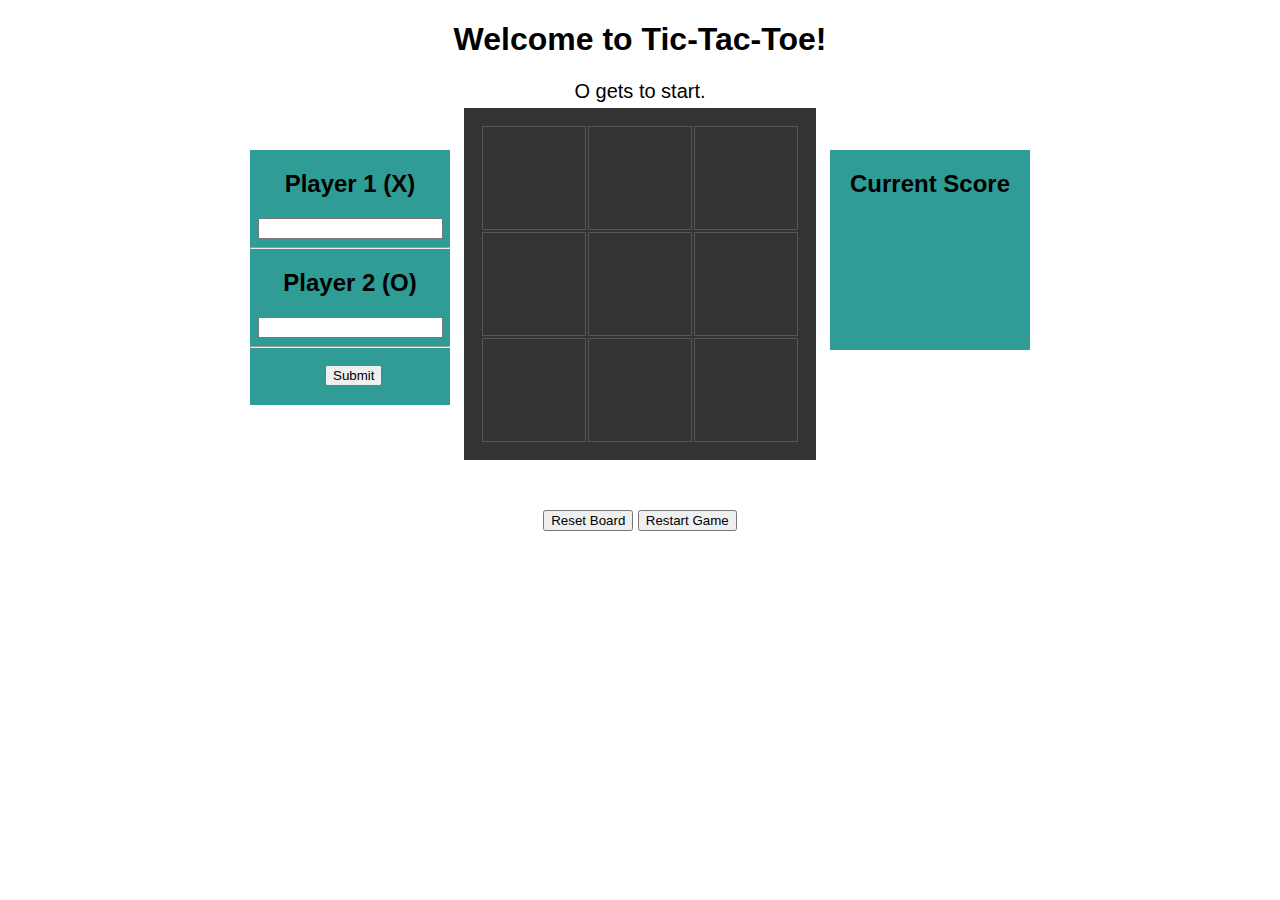
==== Tic Tac Toe/index.html @ 8ed7fe4f "230916" ====
<!DOCTYPE html>
<html>
  <head>
    <meta charset="utf-8">
    <title>Tic Tac Toe</title>
    <link rel="stylesheet" href="css/style.css">
    <script type="text/javascript" src="js/jquery.js"></script>
    <script type="text/javascript" src="js/main.js"></script>
  </head>
  <body onload="startGame();">
    <h1>Welcome to Tic-Tac-Toe!</h1>

    <div id="message"></div>

    <table>
      <tr>
        <td id="s1" class="square" onclick="nextMove(this);"></td>
        <td id="s2" class="square" onclick="nextMove(this);"></td>
        <td id="s3" class="square" onclick="nextMove(this);"></td>
      </tr>
      <tr>
        <td id="s4" class="square" onclick="nextMove(this);"></td>
        <td id="s5" class="square" onclick="nextMove(this);"></td>
        <td id="s6" class="square" onclick="nextMove(this);"></td>
      </tr>
      <tr>
        <td id="s7" class="square" onclick="nextMove(this);"></td>
        <td id="s8" class="square" onclick="nextMove(this);"></td>
        <td id="s9" class="square" onclick="nextMove(this);"></td>
      </tr>
    </table>

    <div id="l-sidebar">
      <h2>Player 1 (X)</h2>
      <div id="player1Name">
        <input id="player1Input" type="text" name="player1Name">
      </div>
      <hr>
      <h2>Player 2 (O)</h2>
      <div id="player2Name">
        <input id="player2Input" type="text" name="player2Name">
      </div>
      <hr>
      <button id="submitName">Submit</button>
    </div>
    <div id="r-sidebar">
      <div id="currentScore">
        <h2>Current Score</h2>
        <div id="scorePlayer1Name"></div>
        <div id="scorePlayer2Name"></div>
      </div>
    </div>

    <div id="buttonUp"></div>
    <button id="resetButton">Reset Board</button>
    <button id="restartButton">Restart Game</button>

  </body>
</html>
---- Tic Tac Toe/css/style.css ----
/** {
border: 1px solid green;
}*/

body {
  font-family: Helvetica;
  text-align: center;
  margin: 0 auto;
}

table {
  border: 1;
  margin: 0 auto;
  background:#333;
  color: white;
  padding: 1em;
}

.square {
  width: 100px;
  height: 100px;
  text-align: center;
  font-size: 50pt;
  font-weight: bold;
  font-family: Helvetica;
  border: 1px solid #555;
}

#message {
  font-size: 15pt;
  padding-bottom: 5px;
}

#buttonUp {
  height: 50px;
}

#reset-game {
  font-size: 9pt;
  background:#555;
  border:1px solid #333;
  padding: 8px 18px;
  color:#FFF;
  text-transform:uppercase;
}

#scoreDiv {
  width: 200px;
  height: 200px;
  position: absolute;
  top: 150px;
  right: 250px;
  border: 1px dotted black;
  border-radius: 10px;
}

#l-sidebar {
  width: 200px;
  height: 255px;
  position: absolute;
  top: 150px;
  left: 250px;
  background-color: #2f9c95;
}
#r-sidebar {
  width: 200px;
  height: 200px;
  position: absolute;
  top: 150px;
  right: 250px;
  background-color: #2f9c95;
}

#submitName {
  position: absolute;
  top: 215px;
  left: 75px;
}
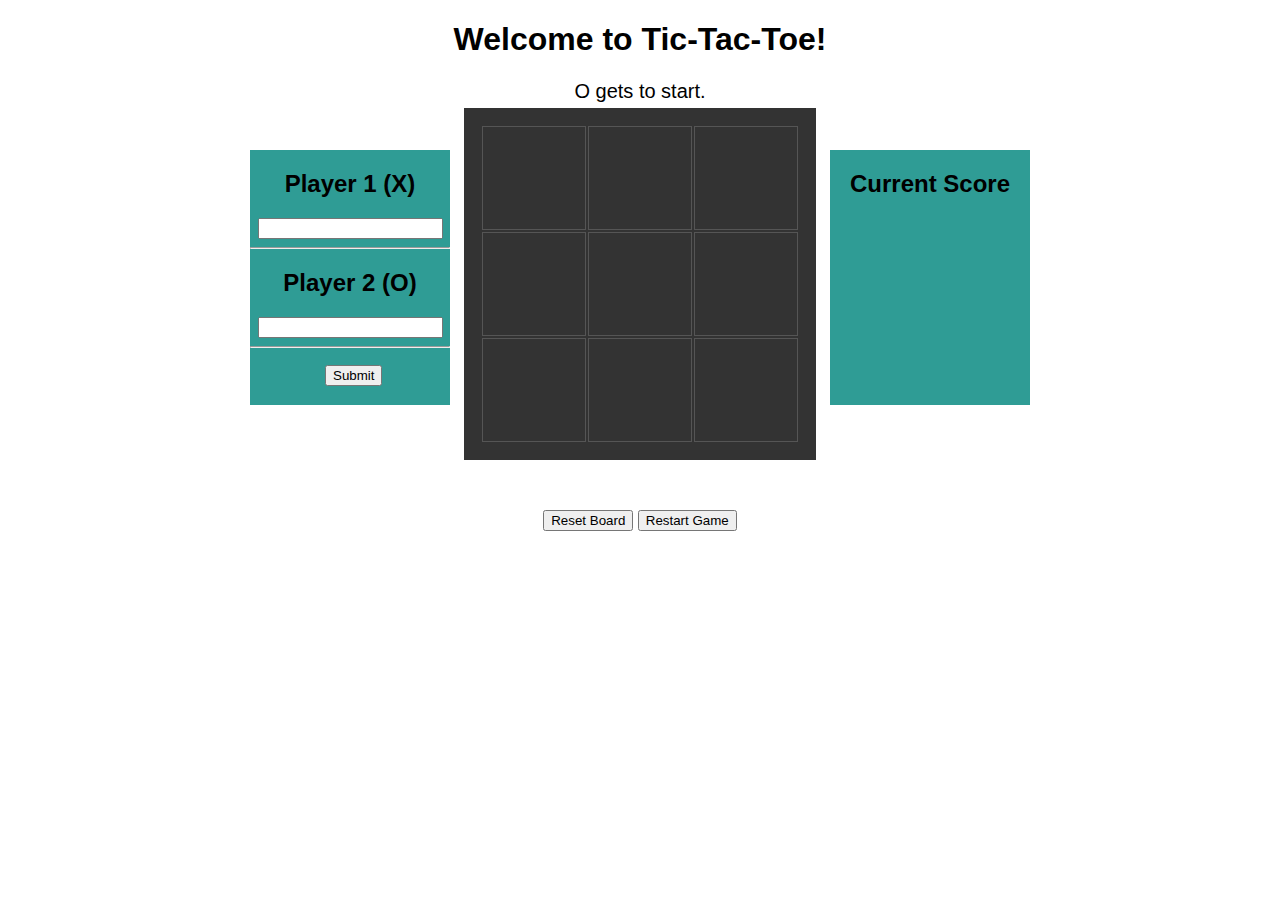
==== commit 92c0acdb: "portfolio" ====
--- a/Tic Tac Toe/index.html
+++ b/Tic Tac Toe/index.html
@@ -46,8 +46,8 @@
     <div id="r-sidebar">
       <div id="currentScore">
         <h2>Current Score</h2>
-        <div id="scorePlayer1Name"></div>
-        <div id="scorePlayer2Name"></div>
+        <div id="scorePlayer1Name"></div><p id="scorePlayer1Result"></p>
+        <div id="scorePlayer2Name"></div><p id="scorePlayer2Result"></p>
       </div>
     </div>
 
--- a/Tic Tac Toe/css/style.css
+++ b/Tic Tac Toe/css/style.css
@@ -64,7 +64,7 @@
 }
 #r-sidebar {
   width: 200px;
-  height: 200px;
+  height: 255px;
   position: absolute;
   top: 150px;
   right: 250px;
